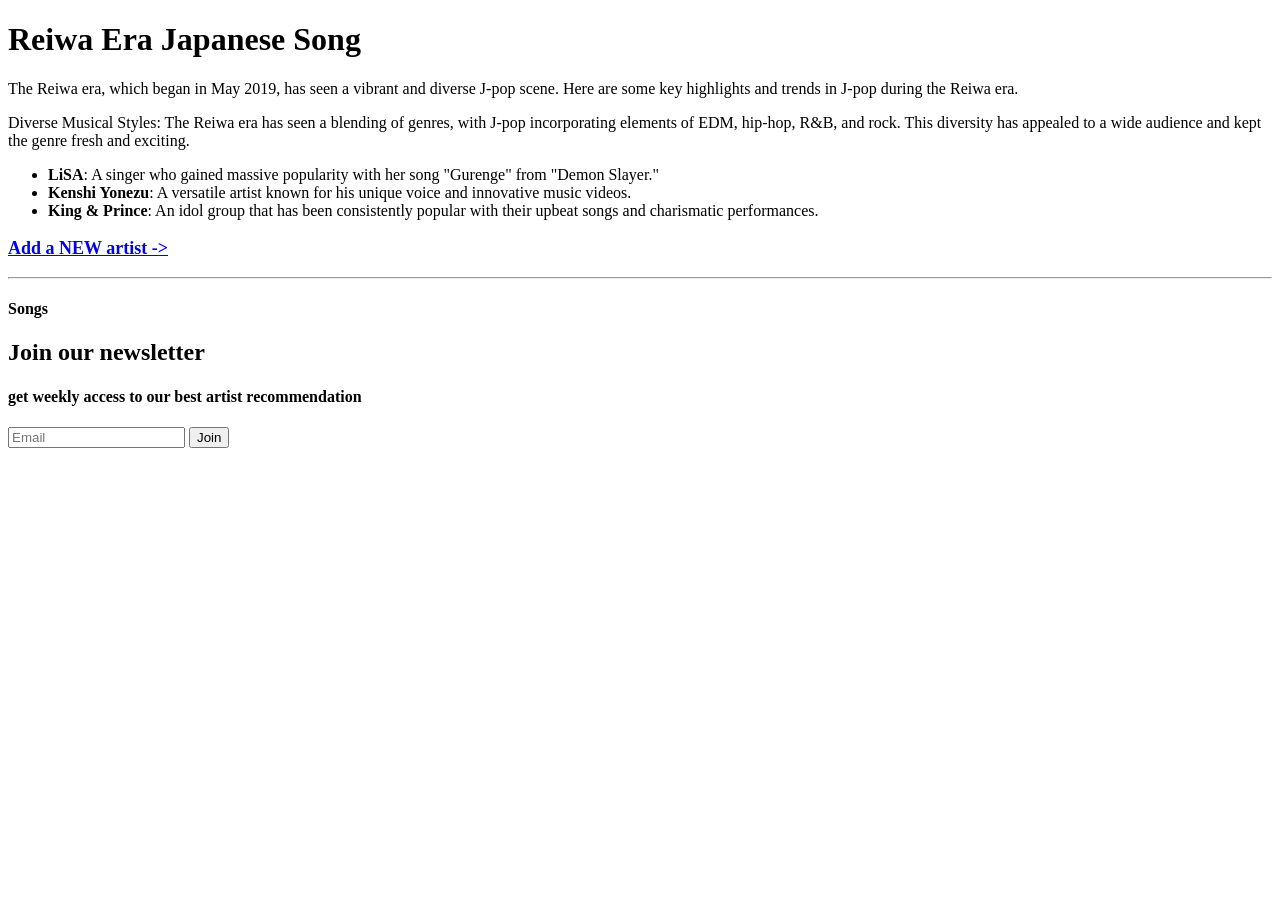
==== MyServer/views/index.html @ e28b2c6c "adjusted the folder structure" ====
<!doctype html>
<html lang="en-CA">
  <head>
    <meta charset="utf-8" />
    <meta name="viewport" content="width=500, initial-scale=1" />

    <!-- Change this to your name-->
    <meta name="author" content="Sin Kau Chu" />

    <title>WEB222 Music App</title>
    <!-- Classless CSS Stylesheet - https://watercss.kognise.dev/ -->
    <link rel="stylesheet" href="./css/water.css"/>
  </head>
  <body>
    <header>
      <!-- Change this to your App's info -->
      <h1>Reiwa Era Japanese Song</h1>
      <p>
        The Reiwa era, which began in May 2019, has seen a vibrant and diverse J-pop scene. Here are
        some key highlights and trends in J-pop during the Reiwa era. <br />
      </p>
      <p>
        Diverse Musical Styles: The Reiwa era has seen a blending of genres, with J-pop
        incorporating elements of EDM, hip-hop, R&B, and rock. This diversity has appealed to a wide
        audience and kept the genre fresh and exciting.
      </p>
      <ul>
        <li>
          <strong>LiSA</strong>: A singer who gained massive popularity with her song "Gurenge" from
          "Demon Slayer."
        </li>
        <li>
          <strong>Kenshi Yonezu</strong>: A versatile artist known for his unique voice and
          innovative music videos.
        </li>
        <li>
          <strong>King & Prince</strong>: An idol group that has been consistently popular with
          their upbeat songs and charismatic performances.
        </li>
      </ul>
    </header>

    <p style="font-weight: bold; text-decoration: underline; font-size: 18px;">
      <a href="./add-artist">Add a NEW artist -></a>
  </p>
  

    <nav id="menu">
      <!-- Dynamically create your menu category buttons here -->
    </nav>

    <hr />

    <main>
      <h2 id="selected-artist">
        <!-- Dynamically update the selected category title -->
      </h2>
      <h4 id="listTitle">Songs</h4>

      <div class="songCardContainer">
        <!-- <div class = "songCards"> </div> -->
      </div>

      <!-- <table> -->
      <!-- <thead class = "listTitle"> -->
      <!-- Statically create the headings for your table here -->
      <!-- </thead> -->
      <!-- </table> -->
    </main>
  </body>

  <footer>
    <h2>Join our newsletter</h2>
    <h4>get weekly access to our best artist recommendation</h4>
    <form id="newsletterForm" action="https://httpbin.org/post" method="post">
      <label for="email"></label>
      <input type="email" id="email" name="email" required placeholder="Email" />
      <button type="submit" id="newsletterButton">Join</button>
    </form>
    <p id="formMessage"></p>
  </footer>

  <!-- JavaScript Data Files -->
  <script src="./js/artists.js"></script>
  <script src="./js/songs.js"></script>

  <!-- Main App JavaScript File -->
  <script src="./js/app.js"></script>
</html>
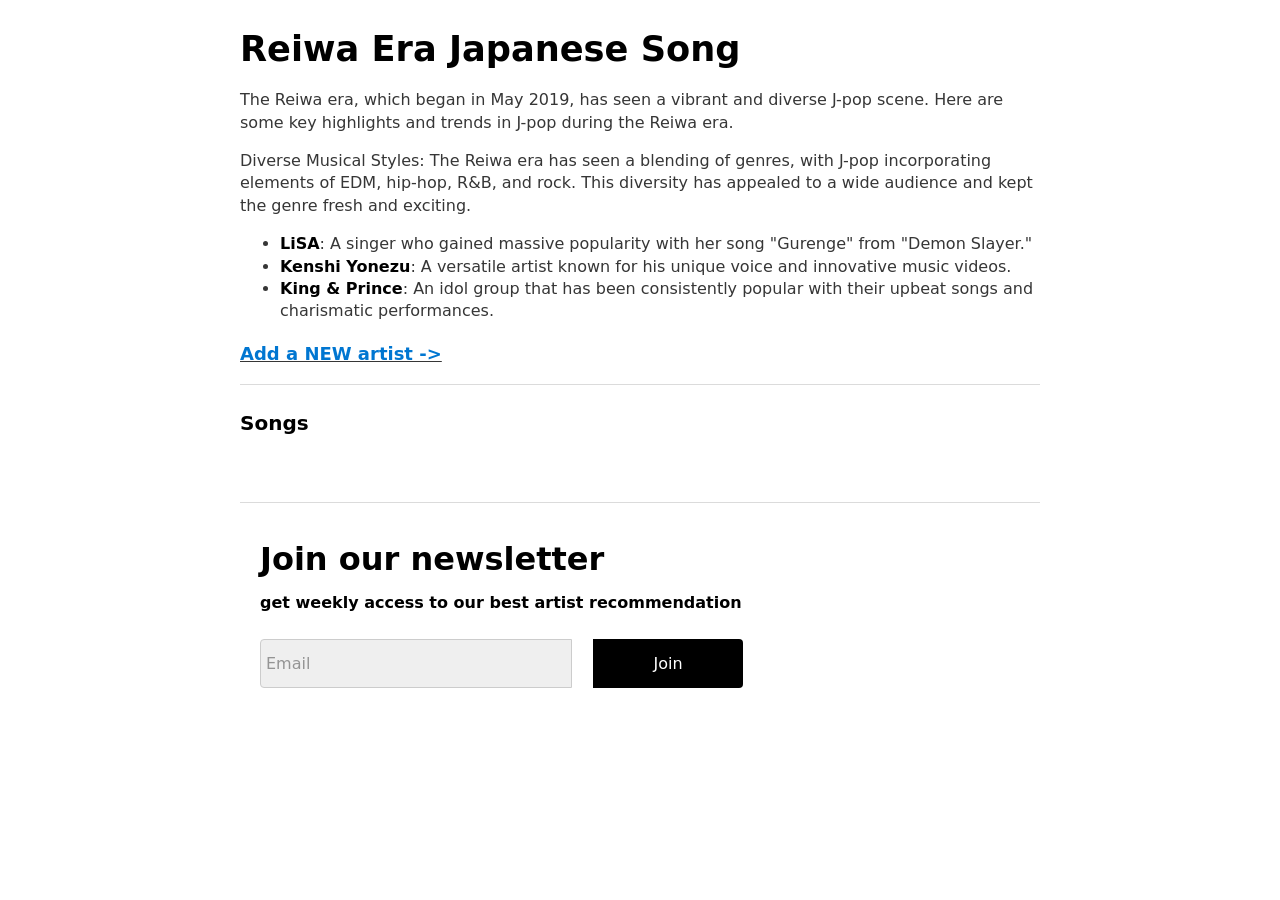
==== commit 93f30f77: "updated the css url" ====
--- a/MyServer/views/index.html
+++ b/MyServer/views/index.html
@@ -10,7 +10,7 @@
 
     <title>WEB222 Music App</title>
     <!-- Classless CSS Stylesheet - https://watercss.kognise.dev/ -->
-    <link rel="stylesheet" href="./css/water.css"/>
+    <link rel="stylesheet" href="../public/css/water.css"/>
   </head>
   <body>
     <header>
--- a/MyServer/public/css/water.css
+++ b/MyServer/public/css/water.css
@@ -0,0 +1,1785 @@
+/** https://cdn.jsdelivr.net/npm/water.css@2/out/water.css **/
+
+/**
+ * Automatic version:
+ * Uses light theme by default but switches to dark theme
+ * if a system-wide theme preference is set on the user's device.
+ */
+
+/* code for assignment 6 */
+
+#add-artist-button {
+  background-color: rgb(92, 160, 238);
+}
+
+#formMessage {
+  color: red;
+  margin-top: 10px;
+  font-weight: bold;
+}
+
+footer {
+  text-align: left;
+  margin-top: 20px;
+  padding: 20px;
+}
+
+footer h2 {
+  font-size: 2em;
+  margin-bottom: 3px;
+}
+
+footer h4 {
+  margin: 10px 0px;
+  text-align: left;
+  padding: 0px;
+}
+
+footer p {
+  font-size: 1em;
+  margin-bottom: 20px;
+}
+
+#newsletterForm {
+  display: flex;
+  justify-content: left;
+  align-items: left;
+  margin-top: 25px;
+}
+
+#newsletterForm input {
+  padding: 5px;
+  width: 300px;
+  border: 1px solid #ccc;
+  border-radius: 4px 0 0 4px;
+  font-size: 1em;
+  height: 30 px;
+}
+
+#newsletterForm button {
+  padding: 15px;
+  border: none;
+  border-radius: 0 4px 4px 0;
+  background-color: #000;
+  color: white;
+  font-size: 1em;
+  cursor: pointer;
+  height: 30 px;
+  margin-left: 15px;
+  width: 150px;
+}
+
+#newsletterForm button:hover {
+  background-color: #333;
+}
+
+.note {
+  font-size: 0.9em;
+  color: #666;
+  margin-top: 10px;
+}
+
+#formMessage {
+  color: red;
+  margin-top: 10px;
+}
+
+/* end of the assignment 6 */
+
+.songThumb {
+  object-fit: cover;
+  width: 95%;
+  height: 100%;
+  border-radius: 12px;
+  margin: 5px 5px 5px 5px;
+}
+
+.songCardContainer {
+  display: grid;
+  grid-template-columns: repeat(auto-fill, minmax(230px, 1fr));
+  grid-gap: 20px;
+  margin: 0 auto;
+}
+
+.songCard {
+  display: grid;
+  grid-template-rows: max-content 40px 1fr;
+  background-color: rgb(223, 217, 217);
+  border: 1px solid #929292;
+  padding: 8px;
+  border-radius: 12px;
+  box-shadow: 0 4px 8px 0 rgba(0, 0, 0, 0.2);
+  transition: 0.3s;
+  padding: 3px;
+}
+
+.songCard:hover {
+  box-shadow: 0 4px 8px 0 rgba(0, 0, 0, 0.2);
+  background-color: rgb(97, 97, 97);
+  transition: 0.3s;
+  border-radius: 12px; /* 5px rounded corners */
+  color: whitesmoke;
+}
+
+.songName {
+  font-weight: bold;
+  font-size: 20px;
+  margin: 3px;
+  padding: 3px;
+  text-decoration: none;
+  color: black；;
+}
+
+.songYear {
+  font-size: 16px;
+  margin: 3px;
+  padding: 3px;
+}
+
+.songDuration {
+  font-size: 16px;
+  margin: 5px;
+  padding: 3px;
+}
+
+#listTitle {
+  font-size: 20px;
+}
+
+.songLink {
+  text-decoration: none;
+  color: black;
+}
+
+.songCardContainer {
+  margin-top: 25px;
+}
+
+:root {
+  --background-body: #fff;
+  --background: #efefef;
+  --background-alt: #f7f7f7;
+  --selection: #9e9e9e;
+  --text-main: #363636;
+  --text-bright: #000;
+  --text-muted: #70777f;
+  --links: #0076d1;
+  --focus: #0096bfab;
+  --border: #dbdbdb;
+  --code: #000;
+  --animation-duration: 0.1s;
+  --button-base: #d0cfcf;
+  --button-hover: #9b9b9b;
+  --scrollbar-thumb: rgb(170, 170, 170);
+  --scrollbar-thumb-hover: var(--button-hover);
+  --form-placeholder: #949494;
+  --form-text: #1d1d1d;
+  --variable: #39a33c;
+  --highlight: #ff0;
+  --select-arrow: url("data:image/svg+xml;charset=utf-8,%3C?xml version='1.0' encoding='utf-8'?%3E %3Csvg version='1.1' xmlns='http://www.w3.org/2000/svg' xmlns:xlink='http://www.w3.org/1999/xlink' height='62.5' width='116.9' fill='%23161f27'%3E %3Cpath d='M115.3,1.6 C113.7,0 111.1,0 109.5,1.6 L58.5,52.7 L7.4,1.6 C5.8,0 3.2,0 1.6,1.6 C0,3.2 0,5.8 1.6,7.4 L55.5,61.3 C56.3,62.1 57.3,62.5 58.4,62.5 C59.4,62.5 60.5,62.1 61.3,61.3 L115.2,7.4 C116.9,5.8 116.9,3.2 115.3,1.6Z'/%3E %3C/svg%3E");
+}
+
+@media (prefers-color-scheme: dark) {
+  :root {
+    --background-body: #202b38;
+    --background: #161f27;
+    --background-alt: #1a242f;
+    --selection: #1c76c5;
+    --text-main: #dbdbdb;
+    --text-bright: #fff;
+    --text-muted: #a9b1ba;
+    --links: #41adff;
+    --focus: #0096bfab;
+    --border: #526980;
+    --code: #ffbe85;
+    --animation-duration: 0.1s;
+    --button-base: #0c151c;
+    --button-hover: #040a0f;
+    --scrollbar-thumb: var(--button-hover);
+    --scrollbar-thumb-hover: rgb(0, 0, 0);
+    --form-placeholder: #a9a9a9;
+    --form-text: #fff;
+    --variable: #d941e2;
+    --highlight: #efdb43;
+    --select-arrow: url("data:image/svg+xml;charset=utf-8,%3C?xml version='1.0' encoding='utf-8'?%3E %3Csvg version='1.1' xmlns='http://www.w3.org/2000/svg' xmlns:xlink='http://www.w3.org/1999/xlink' height='62.5' width='116.9' fill='%23efefef'%3E %3Cpath d='M115.3,1.6 C113.7,0 111.1,0 109.5,1.6 L58.5,52.7 L7.4,1.6 C5.8,0 3.2,0 1.6,1.6 C0,3.2 0,5.8 1.6,7.4 L55.5,61.3 C56.3,62.1 57.3,62.5 58.4,62.5 C59.4,62.5 60.5,62.1 61.3,61.3 L115.2,7.4 C116.9,5.8 116.9,3.2 115.3,1.6Z'/%3E %3C/svg%3E");
+  }
+}
+
+html {
+  scrollbar-color: rgb(170, 170, 170) #fff;
+  scrollbar-color: var(--scrollbar-thumb) var(--background-body);
+  scrollbar-width: thin;
+}
+
+@media (prefers-color-scheme: dark) {
+  html {
+    scrollbar-color: #040a0f #202b38;
+    scrollbar-color: var(--scrollbar-thumb) var(--background-body);
+  }
+}
+
+@media (prefers-color-scheme: dark) {
+  html {
+    scrollbar-color: #040a0f #202b38;
+    scrollbar-color: var(--scrollbar-thumb) var(--background-body);
+  }
+}
+
+@media (prefers-color-scheme: dark) {
+  html {
+    scrollbar-color: #040a0f #202b38;
+    scrollbar-color: var(--scrollbar-thumb) var(--background-body);
+  }
+}
+
+@media (prefers-color-scheme: dark) {
+  html {
+    scrollbar-color: #040a0f #202b38;
+    scrollbar-color: var(--scrollbar-thumb) var(--background-body);
+  }
+}
+
+@media (prefers-color-scheme: dark) {
+  html {
+    scrollbar-color: #040a0f #202b38;
+    scrollbar-color: var(--scrollbar-thumb) var(--background-body);
+  }
+}
+
+@media (prefers-color-scheme: dark) {
+  html {
+    scrollbar-color: #040a0f #202b38;
+    scrollbar-color: var(--scrollbar-thumb) var(--background-body);
+  }
+}
+
+body {
+  font-family:
+    system-ui,
+    -apple-system,
+    BlinkMacSystemFont,
+    "Segoe UI",
+    "Roboto",
+    "Oxygen",
+    "Ubuntu",
+    "Cantarell",
+    "Fira Sans",
+    "Droid Sans",
+    "Helvetica Neue",
+    "Segoe UI Emoji",
+    "Apple Color Emoji",
+    "Noto Color Emoji",
+    sans-serif;
+  line-height: 1.4;
+  max-width: 800px;
+  margin: 20px auto;
+  padding: 0 10px;
+  word-wrap: break-word;
+  color: #363636;
+  color: var(--text-main);
+  background: #fff;
+  background: var(--background-body);
+  text-rendering: optimizeLegibility;
+}
+
+@media (prefers-color-scheme: dark) {
+  body {
+    background: #202b38;
+    background: var(--background-body);
+  }
+}
+
+@media (prefers-color-scheme: dark) {
+  body {
+    color: #dbdbdb;
+    color: var(--text-main);
+  }
+}
+
+button {
+  transition:
+    background-color 0.1s linear,
+    border-color 0.1s linear,
+    color 0.1s linear,
+    box-shadow 0.1s linear,
+    transform 0.1s ease;
+  transition:
+    background-color var(--animation-duration) linear,
+    border-color var(--animation-duration) linear,
+    color var(--animation-duration) linear,
+    box-shadow var(--animation-duration) linear,
+    transform var(--animation-duration) ease;
+}
+
+@media (prefers-color-scheme: dark) {
+  button {
+    transition:
+      background-color 0.1s linear,
+      border-color 0.1s linear,
+      color 0.1s linear,
+      box-shadow 0.1s linear,
+      transform 0.1s ease;
+    transition:
+      background-color var(--animation-duration) linear,
+      border-color var(--animation-duration) linear,
+      color var(--animation-duration) linear,
+      box-shadow var(--animation-duration) linear,
+      transform var(--animation-duration) ease;
+  }
+}
+
+input {
+  transition:
+    background-color 0.1s linear,
+    border-color 0.1s linear,
+    color 0.1s linear,
+    box-shadow 0.1s linear,
+    transform 0.1s ease;
+  transition:
+    background-color var(--animation-duration) linear,
+    border-color var(--animation-duration) linear,
+    color var(--animation-duration) linear,
+    box-shadow var(--animation-duration) linear,
+    transform var(--animation-duration) ease;
+}
+
+@media (prefers-color-scheme: dark) {
+  input {
+    transition:
+      background-color 0.1s linear,
+      border-color 0.1s linear,
+      color 0.1s linear,
+      box-shadow 0.1s linear,
+      transform 0.1s ease;
+    transition:
+      background-color var(--animation-duration) linear,
+      border-color var(--animation-duration) linear,
+      color var(--animation-duration) linear,
+      box-shadow var(--animation-duration) linear,
+      transform var(--animation-duration) ease;
+  }
+}
+
+textarea {
+  transition:
+    background-color 0.1s linear,
+    border-color 0.1s linear,
+    color 0.1s linear,
+    box-shadow 0.1s linear,
+    transform 0.1s ease;
+  transition:
+    background-color var(--animation-duration) linear,
+    border-color var(--animation-duration) linear,
+    color var(--animation-duration) linear,
+    box-shadow var(--animation-duration) linear,
+    transform var(--animation-duration) ease;
+}
+
+@media (prefers-color-scheme: dark) {
+  textarea {
+    transition:
+      background-color 0.1s linear,
+      border-color 0.1s linear,
+      color 0.1s linear,
+      box-shadow 0.1s linear,
+      transform 0.1s ease;
+    transition:
+      background-color var(--animation-duration) linear,
+      border-color var(--animation-duration) linear,
+      color var(--animation-duration) linear,
+      box-shadow var(--animation-duration) linear,
+      transform var(--animation-duration) ease;
+  }
+}
+
+h1 {
+  font-size: 2.2em;
+  margin-top: 0;
+}
+
+h1,
+h2,
+h3,
+h4,
+h5,
+h6 {
+  margin-bottom: 12px;
+  margin-top: 24px;
+}
+
+h1 {
+  color: #000;
+  color: var(--text-bright);
+}
+
+@media (prefers-color-scheme: dark) {
+  h1 {
+    color: #fff;
+    color: var(--text-bright);
+  }
+}
+
+h2 {
+  color: #000;
+  color: var(--text-bright);
+}
+
+@media (prefers-color-scheme: dark) {
+  h2 {
+    color: #fff;
+    color: var(--text-bright);
+  }
+}
+
+h3 {
+  color: #000;
+  color: var(--text-bright);
+}
+
+@media (prefers-color-scheme: dark) {
+  h3 {
+    color: #fff;
+    color: var(--text-bright);
+  }
+}
+
+h4 {
+  color: #000;
+  color: var(--text-bright);
+}
+
+@media (prefers-color-scheme: dark) {
+  h4 {
+    color: #fff;
+    color: var(--text-bright);
+  }
+}
+
+h5 {
+  color: #000;
+  color: var(--text-bright);
+}
+
+@media (prefers-color-scheme: dark) {
+  h5 {
+    color: #fff;
+    color: var(--text-bright);
+  }
+}
+
+h6 {
+  color: #000;
+  color: var(--text-bright);
+}
+
+@media (prefers-color-scheme: dark) {
+  h6 {
+    color: #fff;
+    color: var(--text-bright);
+  }
+}
+
+strong {
+  color: #000;
+  color: var(--text-bright);
+}
+
+@media (prefers-color-scheme: dark) {
+  strong {
+    color: #fff;
+    color: var(--text-bright);
+  }
+}
+
+h1,
+h2,
+h3,
+h4,
+h5,
+h6,
+b,
+strong,
+th {
+  font-weight: 600;
+}
+
+q::before {
+  content: none;
+}
+
+q::after {
+  content: none;
+}
+
+blockquote {
+  border-left: 4px solid #0096bfab;
+  border-left: 4px solid var(--focus);
+  margin: 1.5em 0;
+  padding: 0.5em 1em;
+  font-style: italic;
+}
+
+@media (prefers-color-scheme: dark) {
+  blockquote {
+    border-left: 4px solid #0096bfab;
+    border-left: 4px solid var(--focus);
+  }
+}
+
+q {
+  border-left: 4px solid #0096bfab;
+  border-left: 4px solid var(--focus);
+  margin: 1.5em 0;
+  padding: 0.5em 1em;
+  font-style: italic;
+}
+
+@media (prefers-color-scheme: dark) {
+  q {
+    border-left: 4px solid #0096bfab;
+    border-left: 4px solid var(--focus);
+  }
+}
+
+blockquote > footer {
+  font-style: normal;
+  border: 0;
+}
+
+blockquote cite {
+  font-style: normal;
+}
+
+address {
+  font-style: normal;
+}
+
+a[href^="mailto\:"]::before {
+  content: "📧 ";
+}
+
+a[href^="tel\:"]::before {
+  content: "📞 ";
+}
+
+a[href^="sms\:"]::before {
+  content: "💬 ";
+}
+
+mark {
+  background-color: #ff0;
+  background-color: var(--highlight);
+  border-radius: 2px;
+  padding: 0 2px 0 2px;
+  color: #000;
+}
+
+@media (prefers-color-scheme: dark) {
+  mark {
+    background-color: #efdb43;
+    background-color: var(--highlight);
+  }
+}
+
+a > code,
+a > strong {
+  color: inherit;
+}
+
+button,
+select,
+input[type="submit"],
+input[type="reset"],
+input[type="button"],
+input[type="checkbox"],
+input[type="range"],
+input[type="radio"] {
+  cursor: pointer;
+}
+
+input,
+select {
+  display: block;
+}
+
+[type="checkbox"],
+[type="radio"] {
+  display: initial;
+}
+
+input {
+  color: #1d1d1d;
+  color: var(--form-text);
+  background-color: #efefef;
+  background-color: var(--background);
+  font-family: inherit;
+  font-size: inherit;
+  margin-right: 6px;
+  margin-bottom: 6px;
+  padding: 10px;
+  border: none;
+  border-radius: 6px;
+  outline: none;
+}
+
+@media (prefers-color-scheme: dark) {
+  input {
+    background-color: #161f27;
+    background-color: var(--background);
+  }
+}
+
+@media (prefers-color-scheme: dark) {
+  input {
+    color: #fff;
+    color: var(--form-text);
+  }
+}
+
+button {
+  color: #1d1d1d;
+  color: var(--form-text);
+  background-color: #efefef;
+  background-color: var(--background);
+  font-family: inherit;
+  font-size: inherit;
+  margin-right: 6px;
+  margin-bottom: 6px;
+  padding: 10px;
+  border: none;
+  border-radius: 6px;
+  outline: none;
+}
+
+@media (prefers-color-scheme: dark) {
+  button {
+    background-color: #161f27;
+    background-color: var(--background);
+  }
+}
+
+@media (prefers-color-scheme: dark) {
+  button {
+    color: #fff;
+    color: var(--form-text);
+  }
+}
+
+textarea {
+  color: #1d1d1d;
+  color: var(--form-text);
+  background-color: #efefef;
+  background-color: var(--background);
+  font-family: inherit;
+  font-size: inherit;
+  margin-right: 6px;
+  margin-bottom: 6px;
+  padding: 10px;
+  border: none;
+  border-radius: 6px;
+  outline: none;
+}
+
+@media (prefers-color-scheme: dark) {
+  textarea {
+    background-color: #161f27;
+    background-color: var(--background);
+  }
+}
+
+@media (prefers-color-scheme: dark) {
+  textarea {
+    color: #fff;
+    color: var(--form-text);
+  }
+}
+
+select {
+  color: #1d1d1d;
+  color: var(--form-text);
+  background-color: #efefef;
+  background-color: var(--background);
+  font-family: inherit;
+  font-size: inherit;
+  margin-right: 6px;
+  margin-bottom: 6px;
+  padding: 10px;
+  border: none;
+  border-radius: 6px;
+  outline: none;
+}
+
+@media (prefers-color-scheme: dark) {
+  select {
+    background-color: #161f27;
+    background-color: var(--background);
+  }
+}
+
+@media (prefers-color-scheme: dark) {
+  select {
+    color: #fff;
+    color: var(--form-text);
+  }
+}
+
+button {
+  background-color: #d0cfcf;
+  background-color: var(--button-base);
+  padding-right: 30px;
+  padding-left: 30px;
+}
+
+@media (prefers-color-scheme: dark) {
+  button {
+    background-color: #0c151c;
+    background-color: var(--button-base);
+  }
+}
+
+input[type="submit"] {
+  background-color: #d0cfcf;
+  background-color: var(--button-base);
+  padding-right: 30px;
+  padding-left: 30px;
+}
+
+@media (prefers-color-scheme: dark) {
+  input[type="submit"] {
+    background-color: #0c151c;
+    background-color: var(--button-base);
+  }
+}
+
+input[type="reset"] {
+  background-color: #d0cfcf;
+  background-color: var(--button-base);
+  padding-right: 30px;
+  padding-left: 30px;
+}
+
+@media (prefers-color-scheme: dark) {
+  input[type="reset"] {
+    background-color: #0c151c;
+    background-color: var(--button-base);
+  }
+}
+
+input[type="button"] {
+  background-color: #d0cfcf;
+  background-color: var(--button-base);
+  padding-right: 30px;
+  padding-left: 30px;
+}
+
+@media (prefers-color-scheme: dark) {
+  input[type="button"] {
+    background-color: #0c151c;
+    background-color: var(--button-base);
+  }
+}
+
+button:hover {
+  background: #9b9b9b;
+  background: var(--button-hover);
+}
+
+@media (prefers-color-scheme: dark) {
+  button:hover {
+    background: #040a0f;
+    background: var(--button-hover);
+  }
+}
+
+input[type="submit"]:hover {
+  background: #9b9b9b;
+  background: var(--button-hover);
+}
+
+@media (prefers-color-scheme: dark) {
+  input[type="submit"]:hover {
+    background: #040a0f;
+    background: var(--button-hover);
+  }
+}
+
+input[type="reset"]:hover {
+  background: #9b9b9b;
+  background: var(--button-hover);
+}
+
+@media (prefers-color-scheme: dark) {
+  input[type="reset"]:hover {
+    background: #040a0f;
+    background: var(--button-hover);
+  }
+}
+
+input[type="button"]:hover {
+  background: #9b9b9b;
+  background: var(--button-hover);
+}
+
+@media (prefers-color-scheme: dark) {
+  input[type="button"]:hover {
+    background: #040a0f;
+    background: var(--button-hover);
+  }
+}
+
+input[type="color"] {
+  min-height: 2rem;
+  padding: 8px;
+  cursor: pointer;
+}
+
+input[type="checkbox"],
+input[type="radio"] {
+  height: 1em;
+  width: 1em;
+}
+
+input[type="radio"] {
+  border-radius: 100%;
+}
+
+input {
+  vertical-align: top;
+}
+
+label {
+  vertical-align: middle;
+  margin-bottom: 4px;
+  display: inline-block;
+}
+
+input:not([type="checkbox"]):not([type="radio"]),
+input[type="range"],
+select,
+button,
+textarea {
+  -webkit-appearance: none;
+}
+
+textarea {
+  display: block;
+  margin-right: 0;
+  box-sizing: border-box;
+  resize: vertical;
+}
+
+textarea:not([cols]) {
+  width: 100%;
+}
+
+textarea:not([rows]) {
+  min-height: 40px;
+  height: 140px;
+}
+
+select {
+  background: #efefef
+    url("data:image/svg+xml;charset=utf-8,%3C?xml version='1.0' encoding='utf-8'?%3E %3Csvg version='1.1' xmlns='http://www.w3.org/2000/svg' xmlns:xlink='http://www.w3.org/1999/xlink' height='62.5' width='116.9' fill='%23161f27'%3E %3Cpath d='M115.3,1.6 C113.7,0 111.1,0 109.5,1.6 L58.5,52.7 L7.4,1.6 C5.8,0 3.2,0 1.6,1.6 C0,3.2 0,5.8 1.6,7.4 L55.5,61.3 C56.3,62.1 57.3,62.5 58.4,62.5 C59.4,62.5 60.5,62.1 61.3,61.3 L115.2,7.4 C116.9,5.8 116.9,3.2 115.3,1.6Z'/%3E %3C/svg%3E")
+    calc(100% - 12px) 50% / 12px no-repeat;
+  background: var(--background) var(--select-arrow) calc(100% - 12px) 50% / 12px no-repeat;
+  padding-right: 35px;
+}
+
+@media (prefers-color-scheme: dark) {
+  select {
+    background: #161f27
+      url("data:image/svg+xml;charset=utf-8,%3C?xml version='1.0' encoding='utf-8'?%3E %3Csvg version='1.1' xmlns='http://www.w3.org/2000/svg' xmlns:xlink='http://www.w3.org/1999/xlink' height='62.5' width='116.9' fill='%23efefef'%3E %3Cpath d='M115.3,1.6 C113.7,0 111.1,0 109.5,1.6 L58.5,52.7 L7.4,1.6 C5.8,0 3.2,0 1.6,1.6 C0,3.2 0,5.8 1.6,7.4 L55.5,61.3 C56.3,62.1 57.3,62.5 58.4,62.5 C59.4,62.5 60.5,62.1 61.3,61.3 L115.2,7.4 C116.9,5.8 116.9,3.2 115.3,1.6Z'/%3E %3C/svg%3E")
+      calc(100% - 12px) 50% / 12px no-repeat;
+    background: var(--background) var(--select-arrow) calc(100% - 12px) 50% / 12px no-repeat;
+  }
+}
+
+@media (prefers-color-scheme: dark) {
+  select {
+    background: #161f27
+      url("data:image/svg+xml;charset=utf-8,%3C?xml version='1.0' encoding='utf-8'?%3E %3Csvg version='1.1' xmlns='http://www.w3.org/2000/svg' xmlns:xlink='http://www.w3.org/1999/xlink' height='62.5' width='116.9' fill='%23efefef'%3E %3Cpath d='M115.3,1.6 C113.7,0 111.1,0 109.5,1.6 L58.5,52.7 L7.4,1.6 C5.8,0 3.2,0 1.6,1.6 C0,3.2 0,5.8 1.6,7.4 L55.5,61.3 C56.3,62.1 57.3,62.5 58.4,62.5 C59.4,62.5 60.5,62.1 61.3,61.3 L115.2,7.4 C116.9,5.8 116.9,3.2 115.3,1.6Z'/%3E %3C/svg%3E")
+      calc(100% - 12px) 50% / 12px no-repeat;
+    background: var(--background) var(--select-arrow) calc(100% - 12px) 50% / 12px no-repeat;
+  }
+}
+
+@media (prefers-color-scheme: dark) {
+  select {
+    background: #161f27
+      url("data:image/svg+xml;charset=utf-8,%3C?xml version='1.0' encoding='utf-8'?%3E %3Csvg version='1.1' xmlns='http://www.w3.org/2000/svg' xmlns:xlink='http://www.w3.org/1999/xlink' height='62.5' width='116.9' fill='%23efefef'%3E %3Cpath d='M115.3,1.6 C113.7,0 111.1,0 109.5,1.6 L58.5,52.7 L7.4,1.6 C5.8,0 3.2,0 1.6,1.6 C0,3.2 0,5.8 1.6,7.4 L55.5,61.3 C56.3,62.1 57.3,62.5 58.4,62.5 C59.4,62.5 60.5,62.1 61.3,61.3 L115.2,7.4 C116.9,5.8 116.9,3.2 115.3,1.6Z'/%3E %3C/svg%3E")
+      calc(100% - 12px) 50% / 12px no-repeat;
+    background: var(--background) var(--select-arrow) calc(100% - 12px) 50% / 12px no-repeat;
+  }
+}
+
+@media (prefers-color-scheme: dark) {
+  select {
+    background: #161f27
+      url("data:image/svg+xml;charset=utf-8,%3C?xml version='1.0' encoding='utf-8'?%3E %3Csvg version='1.1' xmlns='http://www.w3.org/2000/svg' xmlns:xlink='http://www.w3.org/1999/xlink' height='62.5' width='116.9' fill='%23efefef'%3E %3Cpath d='M115.3,1.6 C113.7,0 111.1,0 109.5,1.6 L58.5,52.7 L7.4,1.6 C5.8,0 3.2,0 1.6,1.6 C0,3.2 0,5.8 1.6,7.4 L55.5,61.3 C56.3,62.1 57.3,62.5 58.4,62.5 C59.4,62.5 60.5,62.1 61.3,61.3 L115.2,7.4 C116.9,5.8 116.9,3.2 115.3,1.6Z'/%3E %3C/svg%3E")
+      calc(100% - 12px) 50% / 12px no-repeat;
+    background: var(--background) var(--select-arrow) calc(100% - 12px) 50% / 12px no-repeat;
+  }
+}
+
+select::-ms-expand {
+  display: none;
+}
+
+select[multiple] {
+  padding-right: 10px;
+  background-image: none;
+  overflow-y: auto;
+}
+
+input:focus {
+  box-shadow: 0 0 0 2px #0096bfab;
+  box-shadow: 0 0 0 2px var(--focus);
+}
+
+@media (prefers-color-scheme: dark) {
+  input:focus {
+    box-shadow: 0 0 0 2px #0096bfab;
+    box-shadow: 0 0 0 2px var(--focus);
+  }
+}
+
+select:focus {
+  box-shadow: 0 0 0 2px #0096bfab;
+  box-shadow: 0 0 0 2px var(--focus);
+}
+
+@media (prefers-color-scheme: dark) {
+  select:focus {
+    box-shadow: 0 0 0 2px #0096bfab;
+    box-shadow: 0 0 0 2px var(--focus);
+  }
+}
+
+button:focus {
+  box-shadow: 0 0 0 2px #0096bfab;
+  box-shadow: 0 0 0 2px var(--focus);
+}
+
+@media (prefers-color-scheme: dark) {
+  button:focus {
+    box-shadow: 0 0 0 2px #0096bfab;
+    box-shadow: 0 0 0 2px var(--focus);
+  }
+}
+
+textarea:focus {
+  box-shadow: 0 0 0 2px #0096bfab;
+  box-shadow: 0 0 0 2px var(--focus);
+}
+
+@media (prefers-color-scheme: dark) {
+  textarea:focus {
+    box-shadow: 0 0 0 2px #0096bfab;
+    box-shadow: 0 0 0 2px var(--focus);
+  }
+}
+
+input[type="checkbox"]:active,
+input[type="radio"]:active,
+input[type="submit"]:active,
+input[type="reset"]:active,
+input[type="button"]:active,
+input[type="range"]:active,
+button:active {
+  transform: translateY(2px);
+}
+
+input:disabled,
+select:disabled,
+button:disabled,
+textarea:disabled {
+  cursor: not-allowed;
+  opacity: 0.5;
+}
+
+::-moz-placeholder {
+  color: #949494;
+  color: var(--form-placeholder);
+}
+
+:-ms-input-placeholder {
+  color: #949494;
+  color: var(--form-placeholder);
+}
+
+::-ms-input-placeholder {
+  color: #949494;
+  color: var(--form-placeholder);
+}
+
+::placeholder {
+  color: #949494;
+  color: var(--form-placeholder);
+}
+
+@media (prefers-color-scheme: dark) {
+  ::-moz-placeholder {
+    color: #a9a9a9;
+    color: var(--form-placeholder);
+  }
+
+  :-ms-input-placeholder {
+    color: #a9a9a9;
+    color: var(--form-placeholder);
+  }
+
+  ::-ms-input-placeholder {
+    color: #a9a9a9;
+    color: var(--form-placeholder);
+  }
+
+  ::placeholder {
+    color: #a9a9a9;
+    color: var(--form-placeholder);
+  }
+}
+
+fieldset {
+  border: 1px #0096bfab solid;
+  border: 1px var(--focus) solid;
+  border-radius: 6px;
+  margin: 0;
+  margin-bottom: 12px;
+  padding: 10px;
+}
+
+@media (prefers-color-scheme: dark) {
+  fieldset {
+    border: 1px #0096bfab solid;
+    border: 1px var(--focus) solid;
+  }
+}
+
+legend {
+  font-size: 0.9em;
+  font-weight: 600;
+}
+
+input[type="range"] {
+  margin: 10px 0;
+  padding: 10px 0;
+  background: transparent;
+}
+
+input[type="range"]:focus {
+  outline: none;
+}
+
+input[type="range"]::-webkit-slider-runnable-track {
+  width: 100%;
+  height: 9.5px;
+  -webkit-transition: 0.2s;
+  transition: 0.2s;
+  background: #efefef;
+  background: var(--background);
+  border-radius: 3px;
+}
+
+@media (prefers-color-scheme: dark) {
+  input[type="range"]::-webkit-slider-runnable-track {
+    background: #161f27;
+    background: var(--background);
+  }
+}
+
+input[type="range"]::-webkit-slider-thumb {
+  box-shadow:
+    0 1px 1px #000,
+    0 0 1px #0d0d0d;
+  height: 20px;
+  width: 20px;
+  border-radius: 50%;
+  background: #dbdbdb;
+  background: var(--border);
+  -webkit-appearance: none;
+  margin-top: -7px;
+}
+
+@media (prefers-color-scheme: dark) {
+  input[type="range"]::-webkit-slider-thumb {
+    background: #526980;
+    background: var(--border);
+  }
+}
+
+input[type="range"]:focus::-webkit-slider-runnable-track {
+  background: #efefef;
+  background: var(--background);
+}
+
+@media (prefers-color-scheme: dark) {
+  input[type="range"]:focus::-webkit-slider-runnable-track {
+    background: #161f27;
+    background: var(--background);
+  }
+}
+
+input[type="range"]::-moz-range-track {
+  width: 100%;
+  height: 9.5px;
+  -moz-transition: 0.2s;
+  transition: 0.2s;
+  background: #efefef;
+  background: var(--background);
+  border-radius: 3px;
+}
+
+@media (prefers-color-scheme: dark) {
+  input[type="range"]::-moz-range-track {
+    background: #161f27;
+    background: var(--background);
+  }
+}
+
+input[type="range"]::-moz-range-thumb {
+  box-shadow:
+    1px 1px 1px #000,
+    0 0 1px #0d0d0d;
+  height: 20px;
+  width: 20px;
+  border-radius: 50%;
+  background: #dbdbdb;
+  background: var(--border);
+}
+
+@media (prefers-color-scheme: dark) {
+  input[type="range"]::-moz-range-thumb {
+    background: #526980;
+    background: var(--border);
+  }
+}
+
+input[type="range"]::-ms-track {
+  width: 100%;
+  height: 9.5px;
+  background: transparent;
+  border-color: transparent;
+  border-width: 16px 0;
+  color: transparent;
+}
+
+input[type="range"]::-ms-fill-lower {
+  background: #efefef;
+  background: var(--background);
+  border: 0.2px solid #010101;
+  border-radius: 3px;
+  box-shadow:
+    1px 1px 1px #000,
+    0 0 1px #0d0d0d;
+}
+
+@media (prefers-color-scheme: dark) {
+  input[type="range"]::-ms-fill-lower {
+    background: #161f27;
+    background: var(--background);
+  }
+}
+
+input[type="range"]::-ms-fill-upper {
+  background: #efefef;
+  background: var(--background);
+  border: 0.2px solid #010101;
+  border-radius: 3px;
+  box-shadow:
+    1px 1px 1px #000,
+    0 0 1px #0d0d0d;
+}
+
+@media (prefers-color-scheme: dark) {
+  input[type="range"]::-ms-fill-upper {
+    background: #161f27;
+    background: var(--background);
+  }
+}
+
+input[type="range"]::-ms-thumb {
+  box-shadow:
+    1px 1px 1px #000,
+    0 0 1px #0d0d0d;
+  border: 1px solid #000;
+  height: 20px;
+  width: 20px;
+  border-radius: 50%;
+  background: #dbdbdb;
+  background: var(--border);
+}
+
+@media (prefers-color-scheme: dark) {
+  input[type="range"]::-ms-thumb {
+    background: #526980;
+    background: var(--border);
+  }
+}
+
+input[type="range"]:focus::-ms-fill-lower {
+  background: #efefef;
+  background: var(--background);
+}
+
+@media (prefers-color-scheme: dark) {
+  input[type="range"]:focus::-ms-fill-lower {
+    background: #161f27;
+    background: var(--background);
+  }
+}
+
+input[type="range"]:focus::-ms-fill-upper {
+  background: #efefef;
+  background: var(--background);
+}
+
+@media (prefers-color-scheme: dark) {
+  input[type="range"]:focus::-ms-fill-upper {
+    background: #161f27;
+    background: var(--background);
+  }
+}
+
+a {
+  text-decoration: none;
+  color: #0076d1;
+  color: var(--links);
+}
+
+@media (prefers-color-scheme: dark) {
+  a {
+    color: #41adff;
+    color: var(--links);
+  }
+}
+
+a:hover {
+  text-decoration: underline;
+}
+
+code {
+  background: #efefef;
+  background: var(--background);
+  color: #000;
+  color: var(--code);
+  padding: 2.5px 5px;
+  border-radius: 6px;
+  font-size: 1em;
+}
+
+@media (prefers-color-scheme: dark) {
+  code {
+    color: #ffbe85;
+    color: var(--code);
+  }
+}
+
+@media (prefers-color-scheme: dark) {
+  code {
+    background: #161f27;
+    background: var(--background);
+  }
+}
+
+samp {
+  background: #efefef;
+  background: var(--background);
+  color: #000;
+  color: var(--code);
+  padding: 2.5px 5px;
+  border-radius: 6px;
+  font-size: 1em;
+}
+
+@media (prefers-color-scheme: dark) {
+  samp {
+    color: #ffbe85;
+    color: var(--code);
+  }
+}
+
+@media (prefers-color-scheme: dark) {
+  samp {
+    background: #161f27;
+    background: var(--background);
+  }
+}
+
+time {
+  background: #efefef;
+  background: var(--background);
+  color: #000;
+  color: var(--code);
+  padding: 2.5px 5px;
+  border-radius: 6px;
+  font-size: 1em;
+}
+
+@media (prefers-color-scheme: dark) {
+  time {
+    color: #ffbe85;
+    color: var(--code);
+  }
+}
+
+@media (prefers-color-scheme: dark) {
+  time {
+    background: #161f27;
+    background: var(--background);
+  }
+}
+
+pre > code {
+  padding: 10px;
+  display: block;
+  overflow-x: auto;
+}
+
+var {
+  color: #39a33c;
+  color: var(--variable);
+  font-style: normal;
+  font-family: monospace;
+}
+
+@media (prefers-color-scheme: dark) {
+  var {
+    color: #d941e2;
+    color: var(--variable);
+  }
+}
+
+kbd {
+  background: #efefef;
+  background: var(--background);
+  border: 1px solid #dbdbdb;
+  border: 1px solid var(--border);
+  border-radius: 2px;
+  color: #363636;
+  color: var(--text-main);
+  padding: 2px 4px 2px 4px;
+}
+
+@media (prefers-color-scheme: dark) {
+  kbd {
+    color: #dbdbdb;
+    color: var(--text-main);
+  }
+}
+
+@media (prefers-color-scheme: dark) {
+  kbd {
+    border: 1px solid #526980;
+    border: 1px solid var(--border);
+  }
+}
+
+@media (prefers-color-scheme: dark) {
+  kbd {
+    background: #161f27;
+    background: var(--background);
+  }
+}
+
+img,
+video {
+  max-width: 100%;
+  height: auto;
+}
+
+hr {
+  border: none;
+  border-top: 1px solid #dbdbdb;
+  border-top: 1px solid var(--border);
+}
+
+@media (prefers-color-scheme: dark) {
+  hr {
+    border-top: 1px solid #526980;
+    border-top: 1px solid var(--border);
+  }
+}
+
+table {
+  border-collapse: collapse;
+  margin-bottom: 10px;
+  width: 100%;
+  table-layout: fixed;
+}
+
+table caption {
+  text-align: left;
+}
+
+td,
+th {
+  padding: 6px;
+  text-align: left;
+  vertical-align: top;
+  word-wrap: break-word;
+}
+
+thead {
+  border-bottom: 1px solid #dbdbdb;
+  border-bottom: 1px solid var(--border);
+}
+
+@media (prefers-color-scheme: dark) {
+  thead {
+    border-bottom: 1px solid #526980;
+    border-bottom: 1px solid var(--border);
+  }
+}
+
+tfoot {
+  border-top: 1px solid #dbdbdb;
+  border-top: 1px solid var(--border);
+}
+
+@media (prefers-color-scheme: dark) {
+  tfoot {
+    border-top: 1px solid #526980;
+    border-top: 1px solid var(--border);
+  }
+}
+
+tbody tr:nth-child(even) {
+  background-color: #efefef;
+  background-color: var(--background);
+}
+
+@media (prefers-color-scheme: dark) {
+  tbody tr:nth-child(even) {
+    background-color: #161f27;
+    background-color: var(--background);
+  }
+}
+
+tbody tr:nth-child(even) button {
+  background-color: #f7f7f7;
+  background-color: var(--background-alt);
+}
+
+@media (prefers-color-scheme: dark) {
+  tbody tr:nth-child(even) button {
+    background-color: #1a242f;
+    background-color: var(--background-alt);
+  }
+}
+
+tbody tr:nth-child(even) button:hover {
+  background-color: #fff;
+  background-color: var(--background-body);
+}
+
+@media (prefers-color-scheme: dark) {
+  tbody tr:nth-child(even) button:hover {
+    background-color: #202b38;
+    background-color: var(--background-body);
+  }
+}
+
+::-webkit-scrollbar {
+  height: 10px;
+  width: 10px;
+}
+
+::-webkit-scrollbar-track {
+  background: #efefef;
+  background: var(--background);
+  border-radius: 6px;
+}
+
+@media (prefers-color-scheme: dark) {
+  ::-webkit-scrollbar-track {
+    background: #161f27;
+    background: var(--background);
+  }
+}
+
+::-webkit-scrollbar-thumb {
+  background: rgb(170, 170, 170);
+  background: var(--scrollbar-thumb);
+  border-radius: 6px;
+}
+
+@media (prefers-color-scheme: dark) {
+  ::-webkit-scrollbar-thumb {
+    background: #040a0f;
+    background: var(--scrollbar-thumb);
+  }
+}
+
+@media (prefers-color-scheme: dark) {
+  ::-webkit-scrollbar-thumb {
+    background: #040a0f;
+    background: var(--scrollbar-thumb);
+  }
+}
+
+::-webkit-scrollbar-thumb:hover {
+  background: #9b9b9b;
+  background: var(--scrollbar-thumb-hover);
+}
+
+@media (prefers-color-scheme: dark) {
+  ::-webkit-scrollbar-thumb:hover {
+    background: rgb(0, 0, 0);
+    background: var(--scrollbar-thumb-hover);
+  }
+}
+
+@media (prefers-color-scheme: dark) {
+  ::-webkit-scrollbar-thumb:hover {
+    background: rgb(0, 0, 0);
+    background: var(--scrollbar-thumb-hover);
+  }
+}
+
+::-moz-selection {
+  background-color: #9e9e9e;
+  background-color: var(--selection);
+  color: #000;
+  color: var(--text-bright);
+}
+
+::selection {
+  background-color: #9e9e9e;
+  background-color: var(--selection);
+  color: #000;
+  color: var(--text-bright);
+}
+
+@media (prefers-color-scheme: dark) {
+  ::-moz-selection {
+    color: #fff;
+    color: var(--text-bright);
+  }
+
+  ::selection {
+    color: #fff;
+    color: var(--text-bright);
+  }
+}
+
+@media (prefers-color-scheme: dark) {
+  ::-moz-selection {
+    background-color: #1c76c5;
+    background-color: var(--selection);
+  }
+
+  ::selection {
+    background-color: #1c76c5;
+    background-color: var(--selection);
+  }
+}
+
+details {
+  display: flex;
+  flex-direction: column;
+  align-items: flex-start;
+  background-color: #f7f7f7;
+  background-color: var(--background-alt);
+  padding: 10px 10px 0;
+  margin: 1em 0;
+  border-radius: 6px;
+  overflow: hidden;
+}
+
+@media (prefers-color-scheme: dark) {
+  details {
+    background-color: #1a242f;
+    background-color: var(--background-alt);
+  }
+}
+
+details[open] {
+  padding: 10px;
+}
+
+details > :last-child {
+  margin-bottom: 0;
+}
+
+details[open] summary {
+  margin-bottom: 10px;
+}
+
+summary {
+  display: list-item;
+  background-color: #efefef;
+  background-color: var(--background);
+  padding: 10px;
+  margin: -10px -10px 0;
+  cursor: pointer;
+  outline: none;
+}
+
+@media (prefers-color-scheme: dark) {
+  summary {
+    background-color: #161f27;
+    background-color: var(--background);
+  }
+}
+
+summary:hover,
+summary:focus {
+  text-decoration: underline;
+}
+
+details > :not(summary) {
+  margin-top: 0;
+}
+
+summary::-webkit-details-marker {
+  color: #363636;
+  color: var(--text-main);
+}
+
+@media (prefers-color-scheme: dark) {
+  summary::-webkit-details-marker {
+    color: #dbdbdb;
+    color: var(--text-main);
+  }
+}
+
+dialog {
+  background-color: #f7f7f7;
+  background-color: var(--background-alt);
+  color: #363636;
+  color: var(--text-main);
+  border: none;
+  border-radius: 6px;
+  border-color: #dbdbdb;
+  border-color: var(--border);
+  padding: 10px 30px;
+}
+
+@media (prefers-color-scheme: dark) {
+  dialog {
+    border-color: #526980;
+    border-color: var(--border);
+  }
+}
+
+@media (prefers-color-scheme: dark) {
+  dialog {
+    color: #dbdbdb;
+    color: var(--text-main);
+  }
+}
+
+@media (prefers-color-scheme: dark) {
+  dialog {
+    background-color: #1a242f;
+    background-color: var(--background-alt);
+  }
+}
+
+dialog > header:first-child {
+  background-color: #efefef;
+  background-color: var(--background);
+  border-radius: 6px 6px 0 0;
+  margin: -10px -30px 10px;
+  padding: 10px;
+  text-align: center;
+}
+
+@media (prefers-color-scheme: dark) {
+  dialog > header:first-child {
+    background-color: #161f27;
+    background-color: var(--background);
+  }
+}
+
+dialog::-webkit-backdrop {
+  background: #0000009c;
+  -webkit-backdrop-filter: blur(4px);
+  backdrop-filter: blur(4px);
+}
+
+dialog::backdrop {
+  background: #0000009c;
+  -webkit-backdrop-filter: blur(4px);
+  backdrop-filter: blur(4px);
+}
+
+footer {
+  border-top: 1px solid #dbdbdb;
+  border-top: 1px solid var(--border);
+  padding-top: 10px;
+  color: #70777f;
+  color: var(--text-muted);
+}
+
+@media (prefers-color-scheme: dark) {
+  footer {
+    color: #a9b1ba;
+    color: var(--text-muted);
+  }
+}
+
+@media (prefers-color-scheme: dark) {
+  footer {
+    border-top: 1px solid #526980;
+    border-top: 1px solid var(--border);
+  }
+}
+
+body > footer {
+  margin-top: 40px;
+}
+
+@media print {
+  body,
+  pre,
+  code,
+  summary,
+  details,
+  button,
+  input,
+  textarea {
+    background-color: #fff;
+  }
+
+  button,
+  input,
+  textarea {
+    border: 1px solid #000;
+  }
+
+  body,
+  h1,
+  h2,
+  h3,
+  h4,
+  h5,
+  h6,
+  pre,
+  code,
+  button,
+  input,
+  textarea,
+  footer,
+  summary,
+  strong {
+    color: #000;
+  }
+
+  summary::marker {
+    color: #000;
+  }
+
+  summary::-webkit-details-marker {
+    color: #000;
+  }
+
+  tbody tr:nth-child(even) {
+    background-color: #f2f2f2;
+  }
+
+  a {
+    color: #00f;
+    text-decoration: underline;
+  }
+}
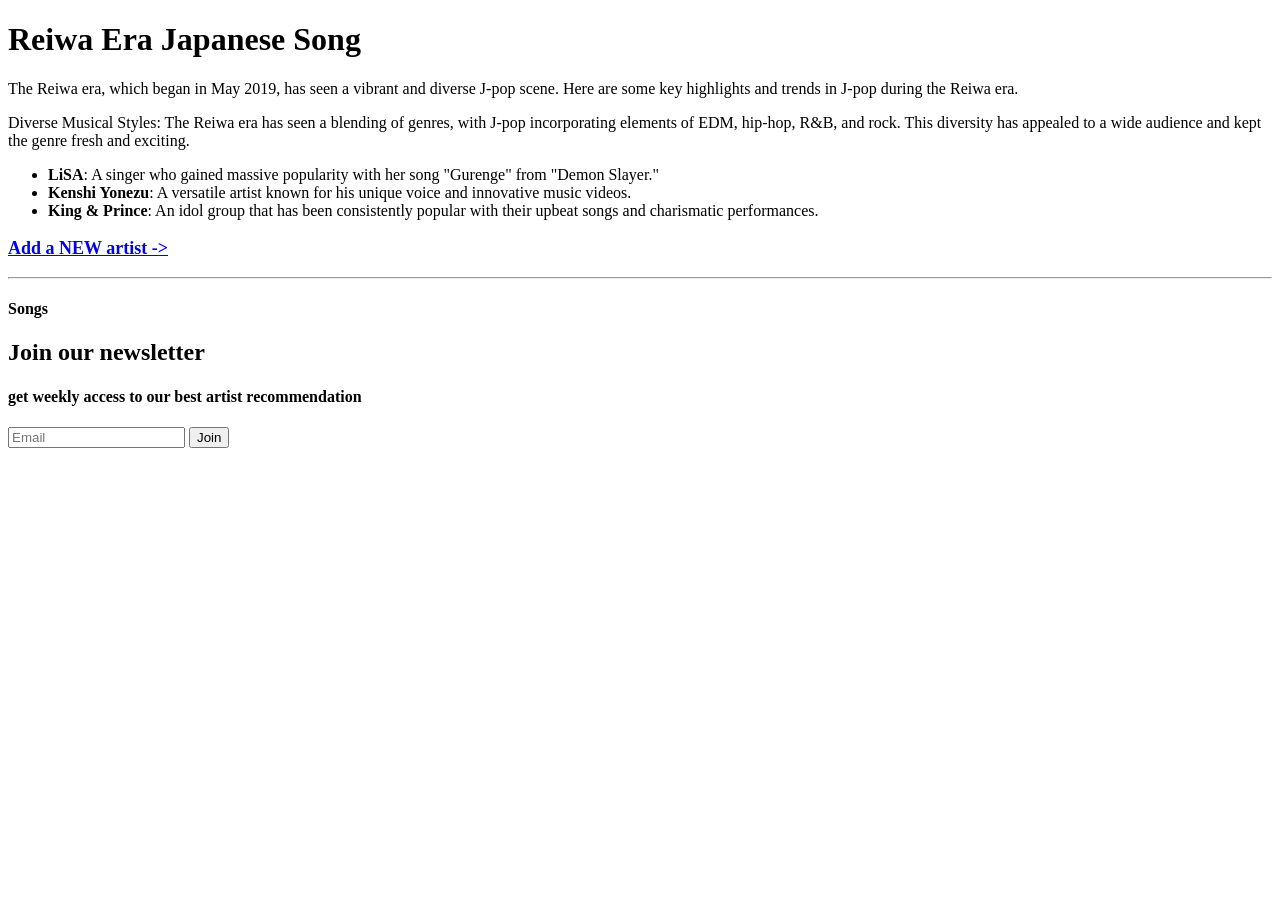
==== commit 168c8621: "updated the css2" ====
--- a/MyServer/views/index.html
+++ b/MyServer/views/index.html
@@ -10,7 +10,7 @@
 
     <title>WEB222 Music App</title>
     <!-- Classless CSS Stylesheet - https://watercss.kognise.dev/ -->
-    <link rel="stylesheet" href="../public/css/water.css"/>
+    <link rel="stylesheet" href="./public/css/water.css"/>
   </head>
   <body>
     <header>
